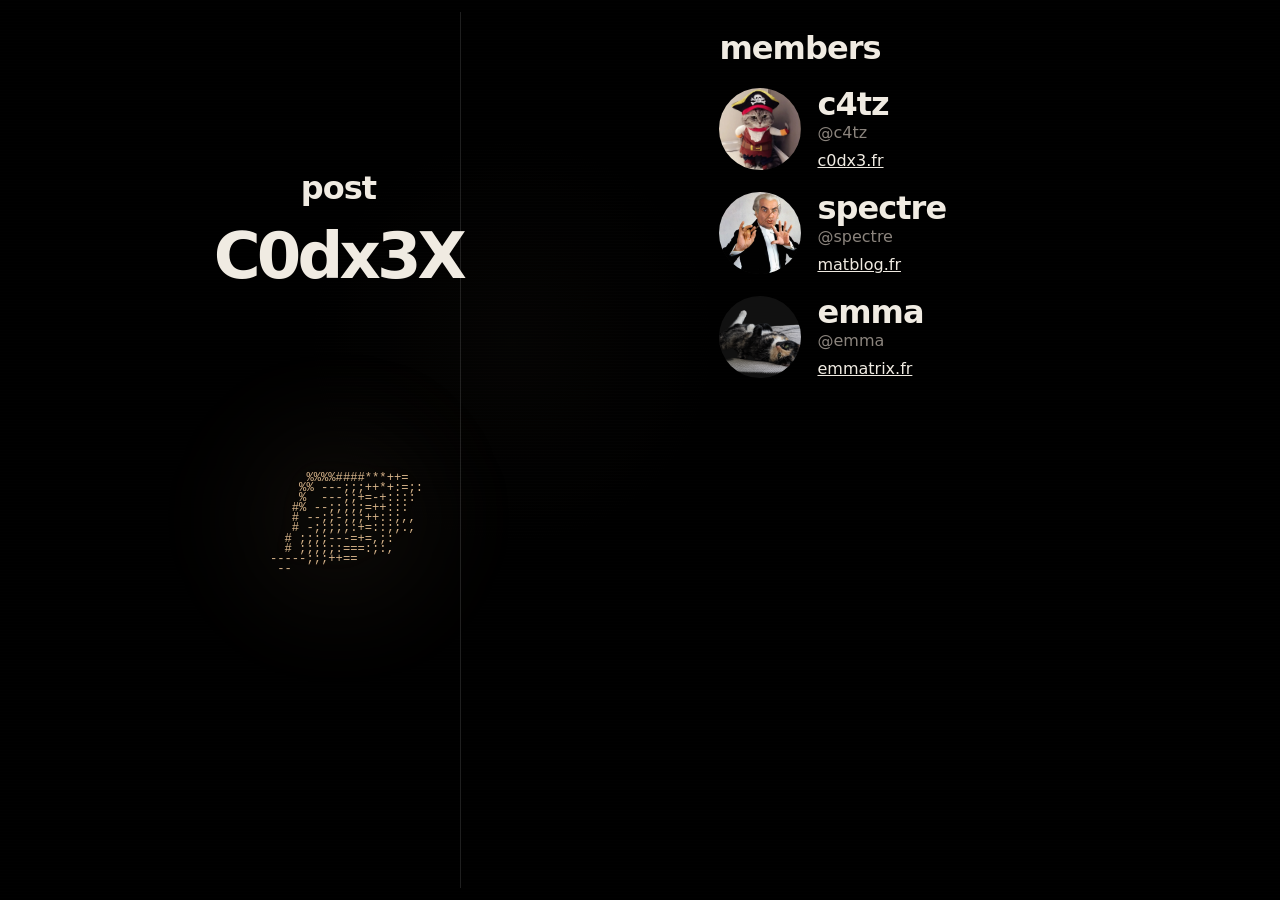
==== index.html @ c6315eff "Add files via upload" ====
<!DOCTYPE html>
<html lang="en">
<head>
  <meta charset="UTF-8" />
  <meta name="viewport" content="width=device-width, initial-scale=1.0" />
  <title>c0dx3.fr</title>
  <meta name="description" content="c0dx3.fr" />
  <link rel="stylesheet" href="styles.css" />
</head>
<body>
  <main class="split-layout">
    <section class="left-pane">
      <div class="left-inner">
        <div class="section-label">post</div>
        <h1 class="team-name">C0dx3X</h1>
        <div class="logo-stage">
          <div id="logo-hitbox" aria-label="Interactive ASCII logo" tabindex="0"></div>
          <pre id="ascii-logo" aria-hidden="true"></pre>
        </div>
      </div>
    </section>

    <aside class="right-pane">
      <div class="right-inner">
        <div class="section-label">members</div>

        <div class="member-list">
          <article class="member-card">
            <img class="member-avatar" src="c4tz.png" alt="c4tz avatar" />
            <div class="member-meta">
              <div class="member-name">c4tz</div>
              <div class="member-handle">@c4tz</div>
              <a class="member-link" href="https://c0dx3.fr" target="_blank" rel="noopener noreferrer">c0dx3.fr</a>
            </div>
          </article>

          <article class="member-card">
            <img class="member-avatar" src="spectre.png" alt="spectre avatar" />
            <div class="member-meta">
              <div class="member-name">spectre</div>
              <div class="member-handle">@spectre</div>
              <a class="member-link" href="https://matblog.fr/" target="_blank" rel="noopener noreferrer">matblog.fr</a>
            </div>
          </article>

          <article class="member-card">
            <img class="member-avatar" src="emma.png" alt="emma avatar" />
            <div class="member-meta">
              <div class="member-name">emma</div>
              <div class="member-handle">@emma</div>
              <a class="member-link" href="https://emmatrix.fr/" target="_blank" rel="noopener noreferrer">emmatrix.fr</a>
            </div>
          </article>
        </div>
      </div>
    </aside>
  </main>

  <script src="script.js"></script>
</body>
</html>
---- styles.css ----
:root{
  --bg:#000;
  --text:#f0ebe2;
  --muted:#8b847d;
  --accent:#d7b48a;
  --line:rgba(255,255,255,.12);
  --mono:ui-monospace,SFMono-Regular,Menlo,Consolas,"Liberation Mono",monospace;
  --sans:Inter,system-ui,-apple-system,"Segoe UI",sans-serif;
}

*{box-sizing:border-box}
html,body{height:100%}
body{
  margin:0;
  background:var(--bg);
  color:var(--text);
  font-family:var(--sans);
  -webkit-font-smoothing:antialiased;
  text-rendering:optimizeLegibility;
  overflow-x:hidden;
}
body::before{
  content:"";
  position:fixed;
  inset:0;
  pointer-events:none;
  background:
    radial-gradient(circle at 40% 38%, rgba(215,180,138,.04), transparent 22%),
    linear-gradient(rgba(255,255,255,.01) 1px, transparent 1px);
  background-size:auto,100% 3px;
  opacity:.6;
}

.split-layout{
  min-height:100vh;
  width:min(100%, 1440px);
  margin:0 auto;
  display:grid;
  grid-template-columns: minmax(0, 1.05fr) 1px minmax(360px, .95fr);
  position:relative;
}
.split-layout::before{
  content:"";
  position:absolute;
  top:12px;
  bottom:12px;
  left:50%;
  width:1px;
  transform:translateX(-180px);
  background:var(--line);
}

.left-pane,
.right-pane{
  min-width:0;
}
.left-pane{
  display:grid;
  place-items:center;
  padding:32px 28px 32px 32px;
}
.left-inner{
  width:min(100%, 620px);
  display:grid;
  gap:22px;
  justify-items:center;
  text-align:center;
}
.right-pane{
  padding:32px 32px 32px 48px;
}
.right-inner{
  width:min(100%, 520px);
  display:grid;
  gap:24px;
}
.section-label{
  color:var(--text);
  font-size:2rem;
  line-height:1;
  font-weight:700;
  letter-spacing:-.03em;
  justify-self:start;
}
.left-inner .section-label{
  justify-self:center;
  text-transform:lowercase;
}
.team-name{
  margin:0;
  font-size:clamp(2.6rem,5vw,4.6rem);
  line-height:.95;
  letter-spacing:-.06em;
  font-weight:700;
}

.logo-stage{
  position:relative;
  width:min(100%, 560px);
  height:420px;
  display:grid;
  place-items:center;
}
.logo-stage::before{
  content:"";
  position:absolute;
  inset:12% 14%;
  background:radial-gradient(circle at center, rgba(215,180,138,.08), rgba(215,180,138,.025) 40%, rgba(215,180,138,0) 72%);
  filter:blur(34px);
  opacity:.9;
  pointer-events:none;
}
#logo-hitbox{
  position:absolute;
  inset:0;
  z-index:2;
  cursor:grab;
}
#logo-hitbox:active{cursor:grabbing}
#ascii-logo{
  position:relative;
  z-index:1;
  margin:0;
  white-space:pre;
  font-family:var(--mono);
  font-size:clamp(8px, .95vw, 14px);
  line-height:.83;
  letter-spacing:0;
  color:var(--accent);
  text-align:center;
  user-select:none;
  text-shadow:0 0 14px rgba(215,180,138,.08);
  filter:drop-shadow(0 0 10px rgba(215,180,138,.05));
  pointer-events:none;
}

.member-list{
  display:grid;
  gap:22px;
}
.member-card{
  display:grid;
  grid-template-columns:82px 1fr;
  gap:16px;
  align-items:center;
}
.member-avatar{
  width:82px;
  height:82px;
  border-radius:50%;
  object-fit:cover;
  object-position:center;
  display:block;
  background:#111;
}
.member-meta{
  display:grid;
  gap:3px;
}
.member-name{
  font-size:2rem;
  line-height:1;
  font-weight:700;
  letter-spacing:-.03em;
}
.member-handle{
  color:var(--muted);
  font-size:1rem;
}
.member-link{
  margin-top:6px;
  color:var(--text);
  width:max-content;
}
.member-link:hover{opacity:.85}

@media (max-width: 1100px){
  .split-layout{
    grid-template-columns:1fr;
  }
  .split-layout::before{display:none}
  .left-pane{
    padding:28px 24px 14px;
  }
  .right-pane{
    padding:14px 24px 32px;
  }
  .right-inner{
    width:min(100%, 720px);
    margin:0 auto;
  }
  .section-label{
    justify-self:center;
  }
}
@media (max-width: 640px){
  .logo-stage{
    height:280px;
  }
  #ascii-logo{font-size:5px}
  .member-card{
    grid-template-columns:68px 1fr;
    gap:14px;
  }
  .member-avatar{
    width:68px;
    height:68px;
  }
  .member-name{
    font-size:1.5rem;
  }
}
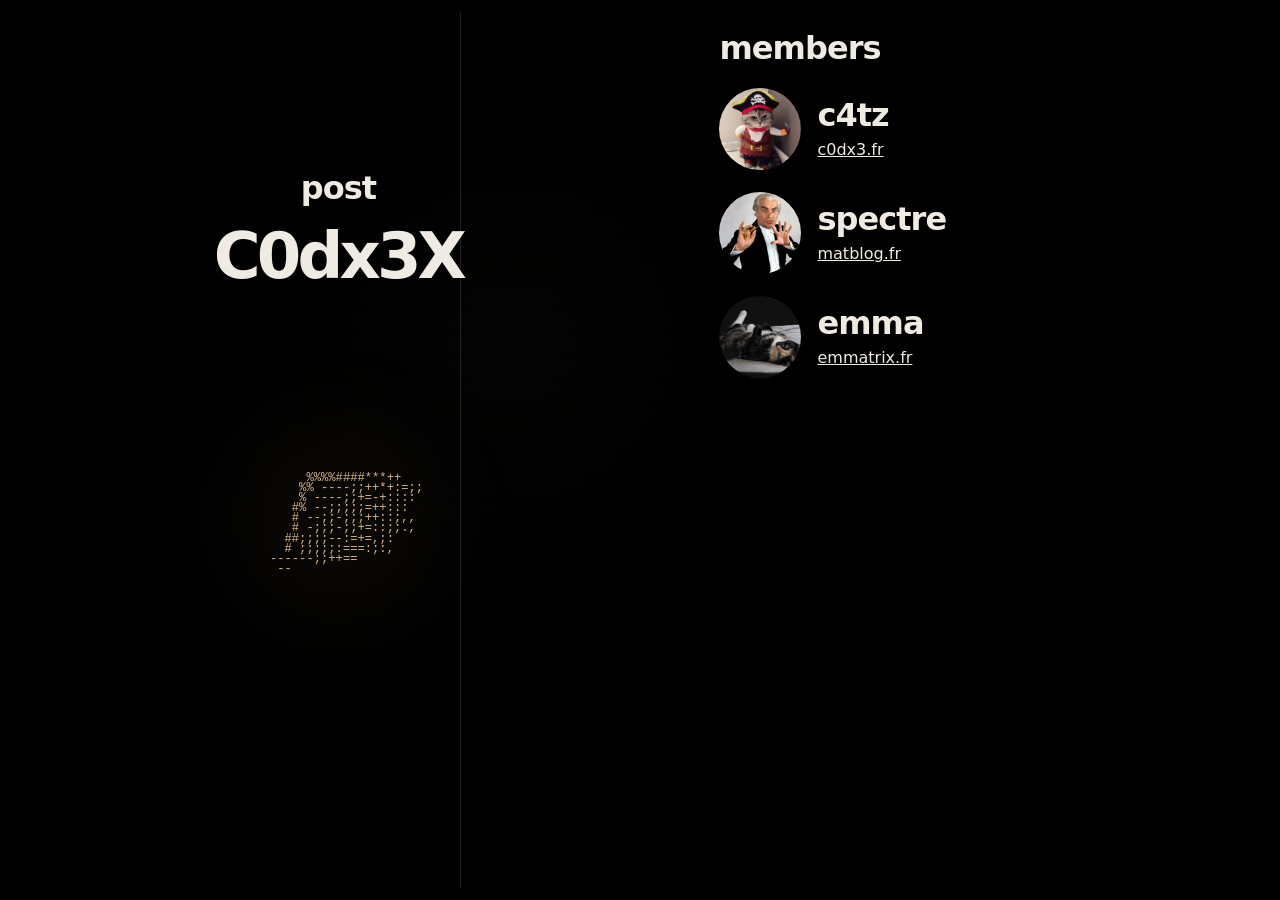
==== commit 1cc24107: "Update index.html" ====
--- a/index.html
+++ b/index.html
@@ -29,8 +29,7 @@
             <img class="member-avatar" src="c4tz.png" alt="c4tz avatar" />
             <div class="member-meta">
               <div class="member-name">c4tz</div>
-              <div class="member-handle">@c4tz</div>
-              <a class="member-link" href="https://c0dx3.fr" target="_blank" rel="noopener noreferrer">c0dx3.fr</a>
+              <a class="member-link" href="https://c4tz.fr.fr" target="_blank" rel="noopener noreferrer">c0dx3.fr</a>
             </div>
           </article>
 
@@ -38,7 +37,6 @@
             <img class="member-avatar" src="spectre.png" alt="spectre avatar" />
             <div class="member-meta">
               <div class="member-name">spectre</div>
-              <div class="member-handle">@spectre</div>
               <a class="member-link" href="https://matblog.fr/" target="_blank" rel="noopener noreferrer">matblog.fr</a>
             </div>
           </article>
@@ -47,7 +45,6 @@
             <img class="member-avatar" src="emma.png" alt="emma avatar" />
             <div class="member-meta">
               <div class="member-name">emma</div>
-              <div class="member-handle">@emma</div>
               <a class="member-link" href="https://emmatrix.fr/" target="_blank" rel="noopener noreferrer">emmatrix.fr</a>
             </div>
           </article>
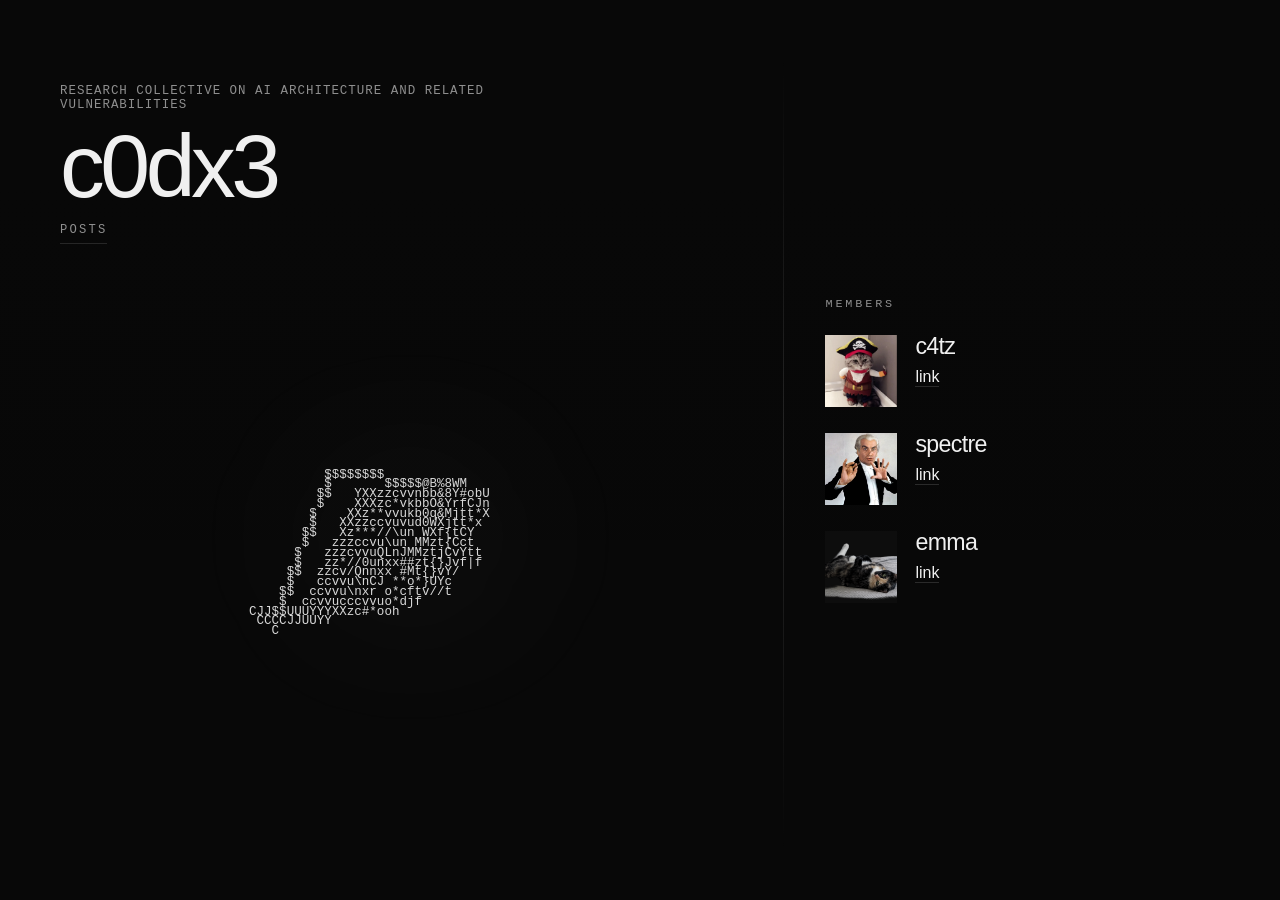
==== commit 35d2e19a: "update site" ====
--- a/index.html
+++ b/index.html
@@ -3,16 +3,17 @@
 <head>
   <meta charset="UTF-8" />
   <meta name="viewport" content="width=device-width, initial-scale=1.0" />
-  <title>c0dx3.fr</title>
-  <meta name="description" content="c0dx3.fr" />
+  <title>c0dx3</title>
   <link rel="stylesheet" href="styles.css" />
 </head>
-<body>
+<body class="home-page">
+  <div class="page-noise" aria-hidden="true"></div>
   <main class="split-layout">
     <section class="left-pane">
       <div class="left-inner">
-        <div class="section-label">post</div>
-        <h1 class="team-name">C0dx3X</h1>
+        <p class="eyebrow">research collective on ai architecture and related vulnerabilities</p>
+        <h1 class="team-name">c0dx3</h1>
+        <a class="posts-tab" href="posts.html">posts</a>
         <div class="logo-stage">
           <div id="logo-hitbox" aria-label="Interactive ASCII logo" tabindex="0"></div>
           <pre id="ascii-logo" aria-hidden="true"></pre>
@@ -29,7 +30,7 @@
             <img class="member-avatar" src="c4tz.png" alt="c4tz avatar" />
             <div class="member-meta">
               <div class="member-name">c4tz</div>
-              <a class="member-link" href="https://c4tz.fr.fr" target="_blank" rel="noopener noreferrer">c0dx3.fr</a>
+              <a class="member-link" href="https://c4tz.fr" target="_blank" rel="noopener noreferrer">link</a>
             </div>
           </article>
 
@@ -37,7 +38,7 @@
             <img class="member-avatar" src="spectre.png" alt="spectre avatar" />
             <div class="member-meta">
               <div class="member-name">spectre</div>
-              <a class="member-link" href="https://matblog.fr/" target="_blank" rel="noopener noreferrer">matblog.fr</a>
+              <a class="member-link" href="https://matblog.fr/" target="_blank" rel="noopener noreferrer">link</a>
             </div>
           </article>
 
@@ -45,7 +46,7 @@
             <img class="member-avatar" src="emma.png" alt="emma avatar" />
             <div class="member-meta">
               <div class="member-name">emma</div>
-              <a class="member-link" href="https://emmatrix.fr/" target="_blank" rel="noopener noreferrer">emmatrix.fr</a>
+              <a class="member-link" href="https://emmatrix.fr/" target="_blank" rel="noopener noreferrer">link</a>
             </div>
           </article>
         </div>
--- a/styles.css
+++ b/styles.css
@@ -1,212 +1,336 @@
 :root{
-  --bg:#000;
-  --text:#f0ebe2;
-  --muted:#8b847d;
-  --accent:#d7b48a;
-  --line:rgba(255,255,255,.12);
-  --mono:ui-monospace,SFMono-Regular,Menlo,Consolas,"Liberation Mono",monospace;
-  --sans:Inter,system-ui,-apple-system,"Segoe UI",sans-serif;
+  --bg:#080808;
+  --bg-soft:#101010;
+  --text:#f0f0f0;
+  --muted:#8f8f8f;
+  --accent:#d8d8d8;
+  --line:rgba(255,255,255,.07);
+  --mono:"IBM Plex Mono","SFMono-Regular",Menlo,Consolas,"Liberation Mono",monospace;
+  --sans:"Helvetica Neue",Helvetica,Arial,sans-serif;
 }
 
 *{box-sizing:border-box}
 html,body{height:100%}
 body{
   margin:0;
-  background:var(--bg);
   color:var(--text);
   font-family:var(--sans);
+  background:var(--bg);
   -webkit-font-smoothing:antialiased;
   text-rendering:optimizeLegibility;
   overflow-x:hidden;
 }
-body::before{
+
+body.home-page{
+  overflow:hidden;
+}
+
+body.posts-page{
+  overflow:hidden;
+}
+
+.page-noise,
+body::before,
+body::after{
   content:"";
   position:fixed;
   inset:0;
   pointer-events:none;
+}
+
+body::before{
   background:
-    radial-gradient(circle at 40% 38%, rgba(215,180,138,.04), transparent 22%),
-    linear-gradient(rgba(255,255,255,.01) 1px, transparent 1px);
-  background-size:auto,100% 3px;
-  opacity:.6;
+    linear-gradient(180deg, rgba(255,255,255,.02), rgba(255,255,255,0));
+  opacity:.25;
+}
+
+body::after{
+  background:none;
+}
+
+.page-noise{
+  display:none;
 }
 
 .split-layout{
+  position:relative;
   min-height:100vh;
-  width:min(100%, 1440px);
+  width:min(1160px, calc(100% - 72px));
   margin:0 auto;
-  display:grid;
-  grid-template-columns: minmax(0, 1.05fr) 1px minmax(360px, .95fr);
-  position:relative;
-}
+  padding:56px 0 48px;
+  display:grid;
+  grid-template-columns:minmax(0, 1.28fr) minmax(300px, .72fr);
+  gap:64px;
+}
+
 .split-layout::before{
   content:"";
   position:absolute;
-  top:12px;
-  bottom:12px;
-  left:50%;
+  top:56px;
+  bottom:48px;
+  left:calc(63% - 8px);
   width:1px;
-  transform:translateX(-180px);
-  background:var(--line);
+  background:linear-gradient(180deg, transparent, rgba(255,255,255,.12), transparent);
+}
+
+.home-page .split-layout{
+  height:100vh;
+  min-height:0;
+  align-items:center;
+  padding:36px 0;
+}
+
+.posts-page .split-layout{
+  height:100vh;
+  min-height:0;
+  align-items:center;
 }
 
 .left-pane,
 .right-pane{
   min-width:0;
 }
+
 .left-pane{
   display:grid;
-  place-items:center;
-  padding:32px 28px 32px 32px;
-}
+  align-items:center;
+  padding:0;
+}
+
 .left-inner{
-  width:min(100%, 620px);
+  width:min(100%, 760px);
+  display:grid;
+  gap:14px;
+  position:relative;
+}
+
+.right-pane{
+  background:none;
+}
+
+.right-inner{
+  width:100%;
+  padding:0;
   display:grid;
   gap:22px;
-  justify-items:center;
-  text-align:center;
-}
-.right-pane{
-  padding:32px 32px 32px 48px;
-}
-.right-inner{
-  width:min(100%, 520px);
-  display:grid;
-  gap:24px;
-}
+}
+
 .section-label{
-  color:var(--text);
-  font-size:2rem;
-  line-height:1;
-  font-weight:700;
-  letter-spacing:-.03em;
-  justify-self:start;
-}
-.left-inner .section-label{
-  justify-self:center;
-  text-transform:lowercase;
-}
+  color:var(--muted);
+  font-family:var(--mono);
+  font-size:.74rem;
+  text-transform:uppercase;
+  letter-spacing:.24em;
+}
+
+.eyebrow{
+  margin:0;
+  color:var(--muted);
+}
+
+.eyebrow{
+  font-family:var(--mono);
+  font-size:.78rem;
+  letter-spacing:.08em;
+  text-transform:uppercase;
+  max-width:62ch;
+}
+
 .team-name{
   margin:0;
-  font-size:clamp(2.6rem,5vw,4.6rem);
-  line-height:.95;
-  letter-spacing:-.06em;
-  font-weight:700;
+  font-size:clamp(3.2rem, 7vw, 6.2rem);
+  line-height:.9;
+  letter-spacing:-.05em;
+  font-weight:500;
+}
+
+.posts-tab{
+  width:max-content;
+  margin-top:2px;
+  color:var(--muted);
+  text-decoration:none;
+  font-family:var(--mono);
+  font-size:.76rem;
+  text-transform:uppercase;
+  letter-spacing:.18em;
+  border-bottom:1px solid rgba(255,255,255,.12);
+  padding-bottom:6px;
+}
+
+.posts-tab:hover{
+  color:var(--text);
+  border-bottom-color:rgba(255,255,255,.28);
 }
 
 .logo-stage{
   position:relative;
-  width:min(100%, 560px);
-  height:420px;
+  width:100%;
+  min-height:0;
+  height:min(62vh, 580px);
   display:grid;
   place-items:center;
-}
+  padding:24px 0 0;
+}
+
 .logo-stage::before{
   content:"";
   position:absolute;
-  inset:12% 14%;
-  background:radial-gradient(circle at center, rgba(215,180,138,.08), rgba(215,180,138,.025) 40%, rgba(215,180,138,0) 72%);
-  filter:blur(34px);
-  opacity:.9;
-  pointer-events:none;
-}
+  inset:19% 12%;
+  background:
+    radial-gradient(circle at center, rgba(255,255,255,.04), transparent 72%);
+  filter:blur(44px);
+  opacity:.7;
+}
+
 #logo-hitbox{
   position:absolute;
   inset:0;
   z-index:2;
   cursor:grab;
 }
+
 #logo-hitbox:active{cursor:grabbing}
+
 #ascii-logo{
   position:relative;
   z-index:1;
   margin:0;
   white-space:pre;
-  font-family:var(--mono);
-  font-size:clamp(8px, .95vw, 14px);
-  line-height:.83;
-  letter-spacing:0;
-  color:var(--accent);
   text-align:center;
   user-select:none;
-  text-shadow:0 0 14px rgba(215,180,138,.08);
-  filter:drop-shadow(0 0 10px rgba(215,180,138,.05));
   pointer-events:none;
+  font-family:var(--mono);
+  font-size:clamp(9px, .98vw, 13px);
+  line-height:.78;
+  color:var(--accent);
+  text-shadow:
+    0 0 8px rgba(255,255,255,.05);
 }
 
 .member-list{
   display:grid;
-  gap:22px;
-}
+  gap:26px;
+  margin-top:2px;
+}
+
 .member-card{
   display:grid;
-  grid-template-columns:82px 1fr;
-  gap:16px;
+  grid-template-columns:72px 1fr;
+  gap:18px;
+  align-items:start;
+  padding:0;
+}
+
+.member-avatar{
+  width:72px;
+  height:72px;
+  border-radius:0;
+  object-fit:cover;
+  display:block;
+  background:var(--bg-soft);
+  filter:grayscale(.14) contrast(1.03);
+}
+
+.member-meta{
+  display:grid;
+  gap:8px;
+}
+
+.member-name{
+  font-size:1.45rem;
+  line-height:1;
+  font-weight:500;
+  letter-spacing:-.03em;
+}
+
+.member-link{
+  width:max-content;
+  margin-top:2px;
+  color:var(--text);
+  text-decoration:none;
+  border-bottom:1px solid rgba(255,255,255,.14);
+}
+
+.member-link:hover{
+  border-bottom-color:rgba(255,255,255,.38);
+}
+
+.posts-layout{
   align-items:center;
 }
-.member-avatar{
-  width:82px;
-  height:82px;
-  border-radius:50%;
-  object-fit:cover;
-  object-position:center;
-  display:block;
-  background:#111;
-}
-.member-meta{
-  display:grid;
-  gap:3px;
-}
-.member-name{
-  font-size:2rem;
-  line-height:1;
-  font-weight:700;
-  letter-spacing:-.03em;
-}
-.member-handle{
+
+.post-empty{
   color:var(--muted);
-  font-size:1rem;
-}
-.member-link{
-  margin-top:6px;
-  color:var(--text);
-  width:max-content;
-}
-.member-link:hover{opacity:.85}
-
-@media (max-width: 1100px){
+  font-family:var(--mono);
+  font-size:.82rem;
+  letter-spacing:.08em;
+  text-transform:uppercase;
+}
+
+@media (max-width: 1080px){
   .split-layout{
+    width:min(100%, calc(100% - 32px));
     grid-template-columns:1fr;
-  }
+    gap:36px;
+  }
+
   .split-layout::before{display:none}
+
   .left-pane{
-    padding:28px 24px 14px;
-  }
-  .right-pane{
-    padding:14px 24px 32px;
-  }
-  .right-inner{
-    width:min(100%, 720px);
-    margin:0 auto;
-  }
-  .section-label{
-    justify-self:center;
-  }
-}
+    padding:0;
+  }
+
+  body.home-page{
+    overflow:auto;
+  }
+
+  body.posts-page{
+    overflow:auto;
+  }
+
+  .home-page .split-layout{
+    height:auto;
+    min-height:100vh;
+    padding:32px 0;
+  }
+
+  .posts-page .split-layout{
+    height:auto;
+    min-height:100vh;
+  }
+
+  .logo-stage{
+    height:min(56vh, 520px);
+  }
+}
+
 @media (max-width: 640px){
+  .split-layout{
+    width:min(100%, calc(100% - 24px));
+    gap:18px;
+    padding:24px 0;
+  }
+
   .logo-stage{
-    height:280px;
-  }
-  #ascii-logo{font-size:5px}
+    height:320px;
+    padding:8px 0 0;
+  }
+
+  #ascii-logo{
+    font-size:6px;
+  }
+
   .member-card{
     grid-template-columns:68px 1fr;
-    gap:14px;
-  }
+    gap:12px;
+  }
+
   .member-avatar{
     width:68px;
     height:68px;
   }
+
   .member-name{
-    font-size:1.5rem;
-  }
-}
+    font-size:1.3rem;
+  }
+}
